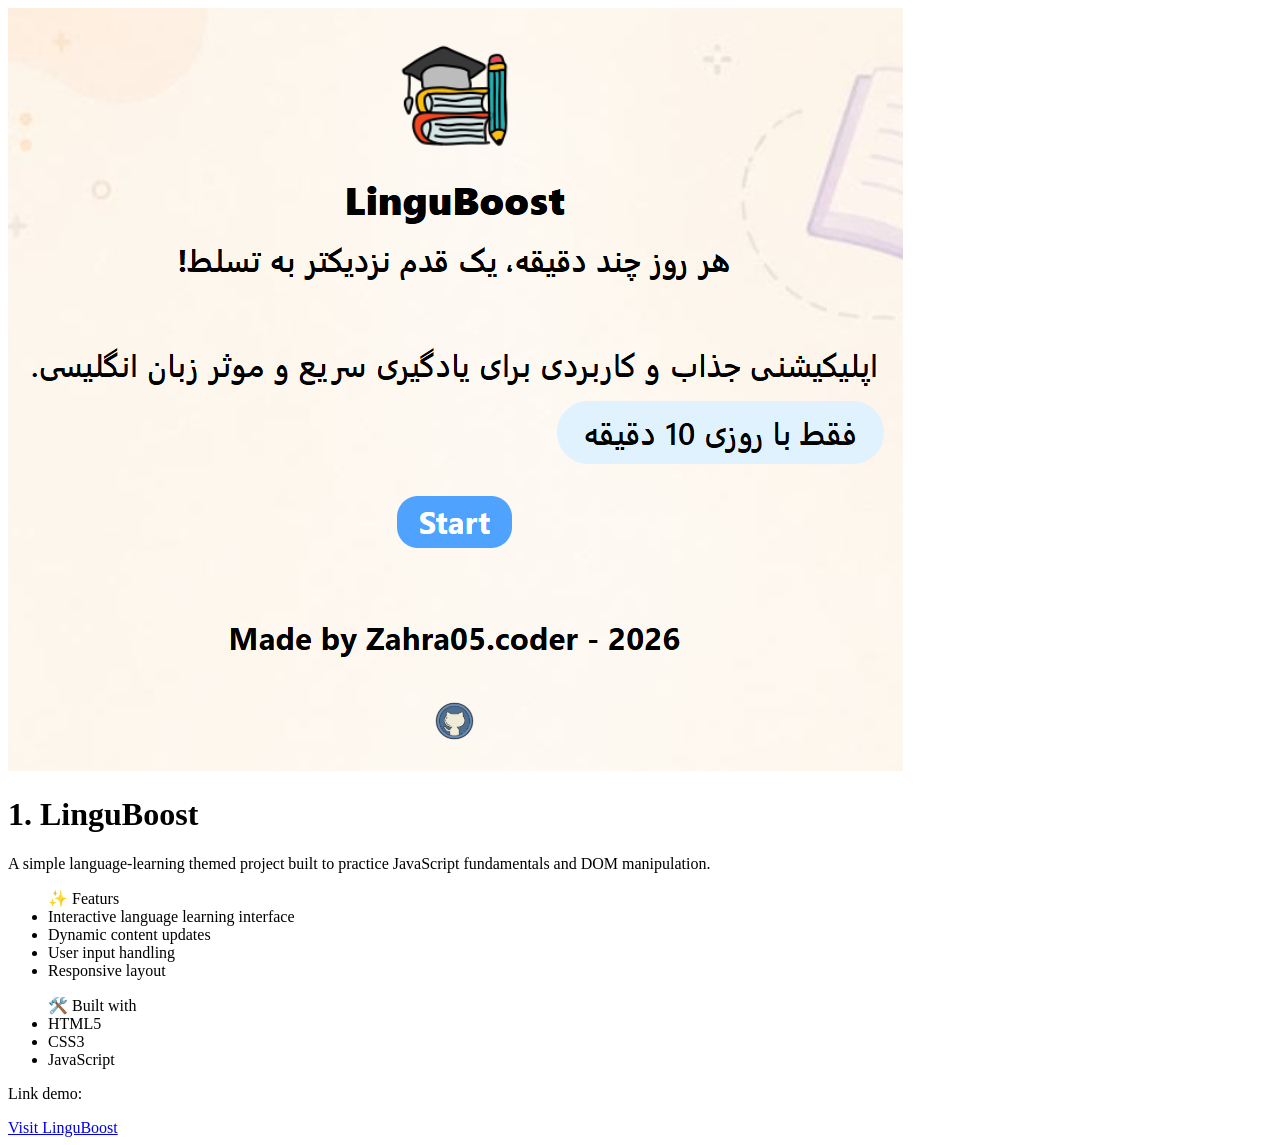
==== project.html @ e5756137 "Add project page" ====
<!doctype html>
<html lang="en">
  <head>
    <meta charset="UTF-8" />
    <meta name="viewport" content="width=device-width, initial-scale=1.0" />
    <title>Projects</title>
    <link rel="icon" href="imgs/project.png" />
    <link rel="stylesheet" href="project.css" />
  </head>
  <body>
    <div class="container">
      <div class="card1">
        <div class="linguboost">
          <img class="linguboost-img" src="imgs/linguboost.png" alt="" />

          <div class="linguboost-content">
            <h1>1. LinguBoost</h1>
            <p>
              A simple language-learning themed project built to practice
              JavaScript fundamentals and DOM manipulation.
            </p>
            <ul class="featurs">
              ✨ Featurs
              <li>Interactive language learning interface</li>
              <li>Dynamic content updates</li>
              <li>User input handling</li>
              <li>Responsive layout</li>
            </ul>
            <ul class="built-with">
              🛠️ Built with
              <li>HTML5</li>
              <li>CSS3</li>
              <li>JavaScript</li>
            </ul>
            <p class="demo">Link demo:</p>
            <a
              class="link-demo"
              href="https://lingu-boost-2026.vercel.app/"
              target="_blank"
              >Visit LinguBoost</a
            >
          </div>
        </div>
      </div>
      <div class="card2"></div>
    </div>
  </body>
</html>
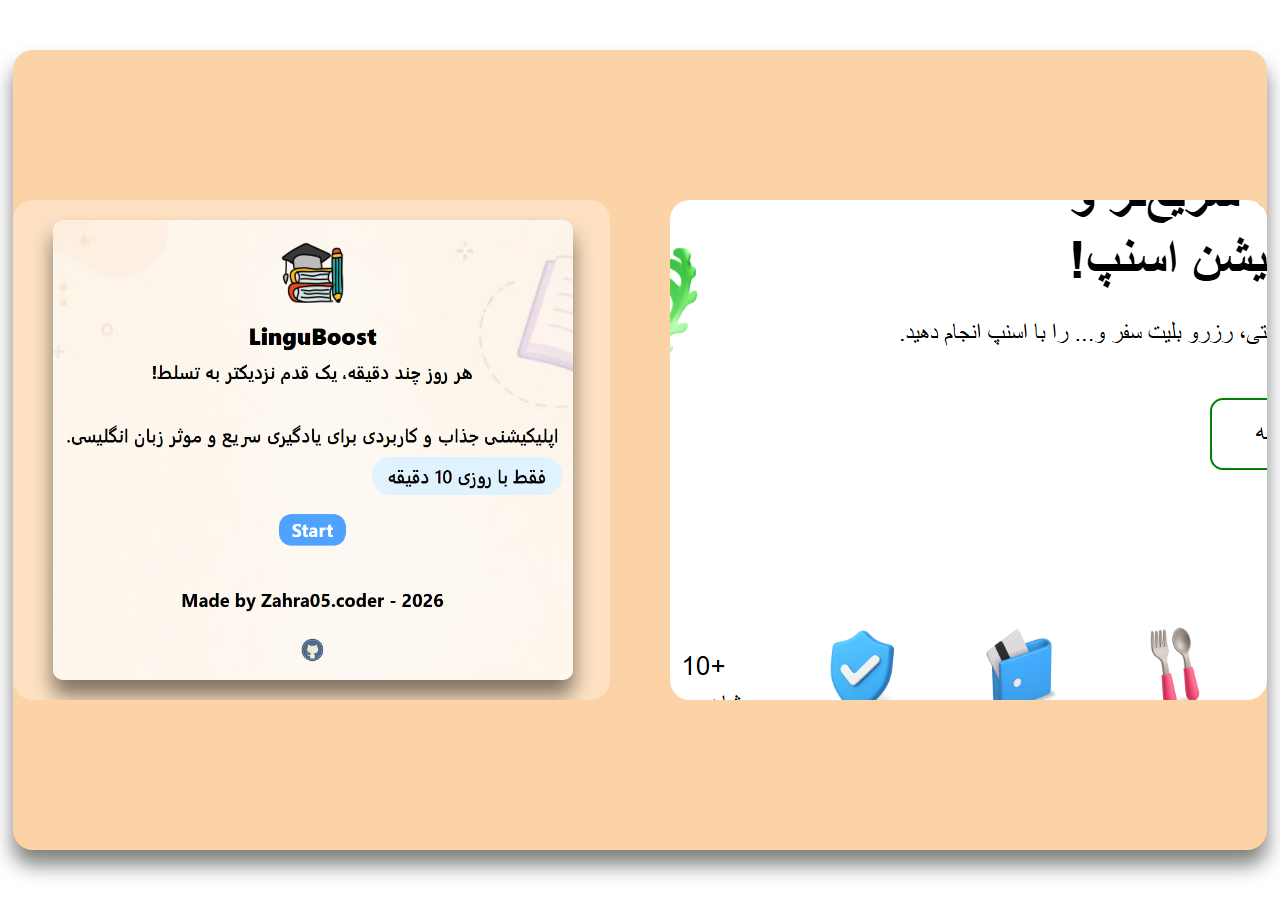
==== commit bf30ad0d: "Add section snapp" ====
--- a/project.html
+++ b/project.html
@@ -42,7 +42,30 @@
           </div>
         </div>
       </div>
-      <div class="card2"></div>
+      <div class="card2">
+        <div class="snapp">
+          <img class="snapp-img" src="imgs/snapp.png" alt="" />
+
+          <div class="snapp-content">
+            <h1>2. Snapp</h1>
+            <p>
+              A recreation of the Snapp website built with HTML and CSS,
+              focusing on layout, styling, and responsive design.
+            </p>
+            <ul class="built">
+              🛠️ Built with
+              <li>HTML5</li>
+              <li>CSS3</li>
+            </ul>
+            <p class="snapp-demo">Link demo:</p>
+            <a
+              class="link-demo-snapp"
+              href="https://snapp-clone-opal.vercel.app/"
+              target="_blank"
+            >Visit Snapp</a>
+          </div>
+        </div>
+      </div>
     </div>
   </body>
 </html>
--- a/project.css
+++ b/project.css
@@ -0,0 +1,152 @@
+* {
+  margin: 0;
+  padding: 0;
+  box-sizing: border-box;
+}
+
+body {
+  display: flex;
+  justify-content: center;
+  align-items: center;
+  height: 100vh;
+  font-family: "Numans", sans-serif;
+}
+
+.container {
+  width: 98%;
+  height: calc(100% - 100px);
+  background-color: #fcd3a7;
+  border-radius: 20px;
+  box-shadow: 0 15px 20px rgba(0, 0, 0, 0.5);
+  display: flex;
+  justify-content: center;
+  align-items: center;
+  gap: 60px;
+}
+
+.container .card1 {
+  position: relative;
+  overflow: hidden;
+  background: rgba(255, 255, 255, 0.3);
+  width: 600px;
+  height: 500px;
+  border-radius: 20px;
+  display: flex;
+  justify-content: center;
+  align-items: center;
+}
+
+.container .card1 .linguboost {
+  position: relative;
+  width: 100%;
+  height: 100%;
+}
+
+.container .card1 .linguboost .linguboost-img {
+  position: absolute;
+  top: 20px;
+  left: 40px;
+  width: 520px;
+  height: 460px;
+  border-radius: 10px;
+  box-shadow: 0 15px 20px rgba(0, 0, 0, 0.5);
+  transition: 0.5s;
+}
+
+.container .card1 .linguboost .linguboost-content {
+  position: absolute;
+  top: 0;
+  right: 100%;
+  width: 100%;
+  height: 100%;
+  display: flex;
+  justify-content: center;
+  align-items: center;
+  flex-direction: column;
+  padding: 20px;
+  background: rgba(255, 255, 255, 0.8);
+}
+
+.container .card1:hover .linguboost-img {
+  transform: translateX(-500px);
+}
+
+.container .card1:hover .linguboost-content {
+  left: 0;
+}
+
+.container .card1 .linguboost .linguboost-content h1 {
+  position: absolute;
+  top: 20px;
+  left: 10px;
+  font-size: 20px;
+  color: #620909;
+  font-weight: 700;
+}
+
+.container .card1 .linguboost .linguboost-content p {
+  font-size: 18px;
+  position: absolute;
+  top: 60px;
+  left: 10px;
+  line-height: 1.7;
+  color: #4e0202;
+  font-weight: 600;
+}
+
+.container .card1 .linguboost .linguboost-content .featurs {
+  position: absolute;
+  top: 136px;
+  left: 10px;
+  font-size: 18px;
+  list-style: none;
+  color: #4e0202;
+  line-height: 1.7;
+  font-weight: 600;
+}
+
+.container .card1 .linguboost .linguboost-content .built-with {
+  position: absolute;
+  top: 300px;
+  left: 10px;
+  font-size: 18px;
+  list-style: none;
+  color: #450202;
+  line-height: 1.7;
+  font-weight: 600;
+}
+
+.container .card1 .linguboost .linguboost-content .demo {
+  position: absolute;
+  top: 430px;
+  left: 10px;
+  font-size: 18px;
+  list-style: none;
+  color: #450202;
+  line-height: 1.7;
+  font-weight: 600;
+}
+
+.container .card1 .linguboost .linguboost-content .link-demo {
+  position: absolute;
+  top: 460px;
+  left: 10px;
+  font-size: 18px;
+  list-style: none;
+  color: #0a6adf;
+  line-height: 1.7;
+  font-weight: 600;
+  text-decoration: none;
+}
+
+.container .card2 {
+  position: relative;
+  overflow: hidden;
+  background: rgba(255, 255, 255, 0.3);
+  width: 600px;
+  height: 500px;
+  border-radius: 20px;
+  display: flex;
+  justify-content: center;
+  align-items: center;
+}
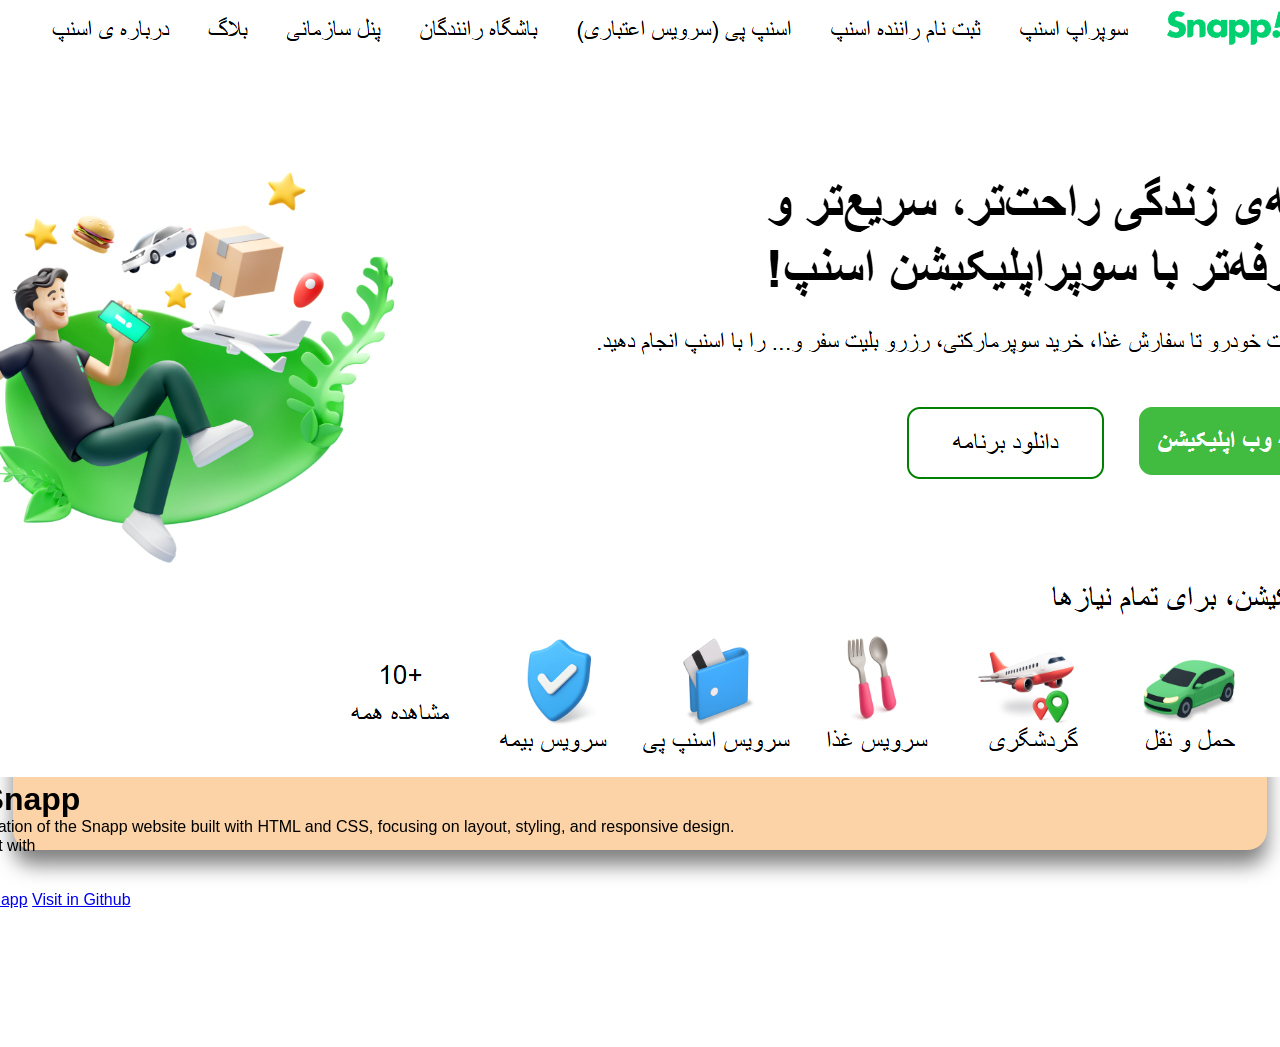
==== commit 3c6bc434: "Add todo project" ====
--- a/project.html
+++ b/project.html
@@ -9,7 +9,7 @@
   </head>
   <body>
     <div class="container">
-      <div class="card1">
+      <div class="card">
         <div class="linguboost">
           <img class="linguboost-img" src="imgs/linguboost.png" alt="" />
 
@@ -32,17 +32,23 @@
               <li>CSS3</li>
               <li>JavaScript</li>
             </ul>
-            <p class="demo">Link demo:</p>
             <a
               class="link-demo"
               href="https://lingu-boost-2026.vercel.app/"
               target="_blank"
               >Visit LinguBoost</a
             >
+            <a
+              class="linguboost-github"
+              href="https://github.com/zahraahmadi05/LinguBoost-2026"
+              target="_blank"
+              >Visit in Github</a
+            >
           </div>
         </div>
       </div>
-      <div class="card2">
+
+      <div class="card">
         <div class="snapp">
           <img class="snapp-img" src="imgs/snapp.png" alt="" />
 
@@ -57,12 +63,58 @@
               <li>HTML5</li>
               <li>CSS3</li>
             </ul>
-            <p class="snapp-demo">Link demo:</p>
             <a
               class="link-demo-snapp"
               href="https://snapp-clone-opal.vercel.app/"
               target="_blank"
-            >Visit Snapp</a>
+              >Visit Snapp</a
+            >
+            <a
+              class="snapp-github"
+              href="https://github.com/zahraahmadi05/snapp-clone"
+              target="_blank"
+              >Visit in Github</a
+            >
+          </div>
+        </div>
+      </div>
+
+      <div class="card">
+        <div class="todo">
+          <img class="todo-img" src="imgs/todolist.png" alt="" />
+
+          <div class="todo-content">
+            <h1>3. To-Do List</h1>
+            <p>
+              To-Do List is a responsive task management web application built
+              with HTML, CSS, and JavaScript.
+            </p>
+            <ul class="todo-featurs">
+              ✨ Featurs
+              <li>🔢 Maximum limit of 4 tasks</li>
+              <li>☑️ Mark a task as completed</li>
+              <li>⛔ Strike through a task after completion</li>
+              <li>🗑️ Delete each task individually</li>
+              <li>And more...</li>
+            </ul>
+            <ul class="todo-built">
+              🛠️ Built With
+              <li>HTML5</li>
+              <li>CSS3</li>
+              <li>JavaScript</li>
+            </ul>
+            <a
+              class="todo-demo"
+              href="https://to-do-list-eqf5.vercel.app/"
+              target="_blank"
+              >Visit To-Do List</a
+            >
+            <a
+              class="todo-github"
+              href="https://github.com/zahraahmadi05/To-do-list"
+              target="_blank"
+              >Visit in Github</a
+            >
           </div>
         </div>
       </div>
--- a/project.css
+++ b/project.css
@@ -150,3 +150,89 @@
   justify-content: center;
   align-items: center;
 }
+
+.container .card2 .snapp .snapp-content {
+  position: absolute;
+  top: 0;
+  right: 100%;
+  width: 100%;
+  height: 100%;
+  display: flex;
+  justify-content: center;
+  align-items: center;
+  flex-direction: column;
+  padding: 20px;
+  background: rgba(255, 255, 255, 0.8);
+}
+
+.container .card2:hover .snapp-img {
+  transform: translateX(-500px);
+}
+
+.container .card2:hover .snapp-content {
+  left: 0;
+}
+
+.container .card2 .snapp .snapp-img {
+  position: absolute;
+  top: 20px;
+  left: 40px;
+  width: 526px;
+  height: 460px;
+  border-radius: 10px;
+  box-shadow: 0 15px 20px rgba(0, 0, 0, 0.5);
+  transition: 0.5s;
+}
+
+.container .card2 .snapp .snapp-content h1 {
+  position: absolute;
+  top: 20px;
+  left: 10px;
+  font-size: 20px;
+  color: #620909;
+  font-weight: 700;
+}
+
+.container .card2 .snapp .snapp-content p {
+  font-size: 18px;
+  position: absolute;
+  top: 80px;
+  left: 10px;
+  line-height: 1.7;
+  color: #4e0202;
+  font-weight: 600;
+}
+
+.container .card2 .snapp .snapp-content .built {
+  position: absolute;
+  top: 180px;
+  left: 10px;
+  font-size: 18px;
+  list-style: none;
+  color: #450202;
+  line-height: 1.7;
+  font-weight: 600;
+}
+
+.container .card2 .snapp .snapp-content .snapp-demo {
+  position: absolute;
+  top: 300px;
+  left: 10px;
+  font-size: 18px;
+  list-style: none;
+  color: #450202;
+  line-height: 1.7;
+  font-weight: 600;
+}
+
+.container .card2 .snapp .snapp-content .link-demo-snapp {
+  position: absolute;
+  top: 340px;
+  left: 10px;
+  font-size: 18px;
+  list-style: none;
+  color: #0a6adf;
+  line-height: 1.7;
+  font-weight: 600;
+  text-decoration: none;
+}
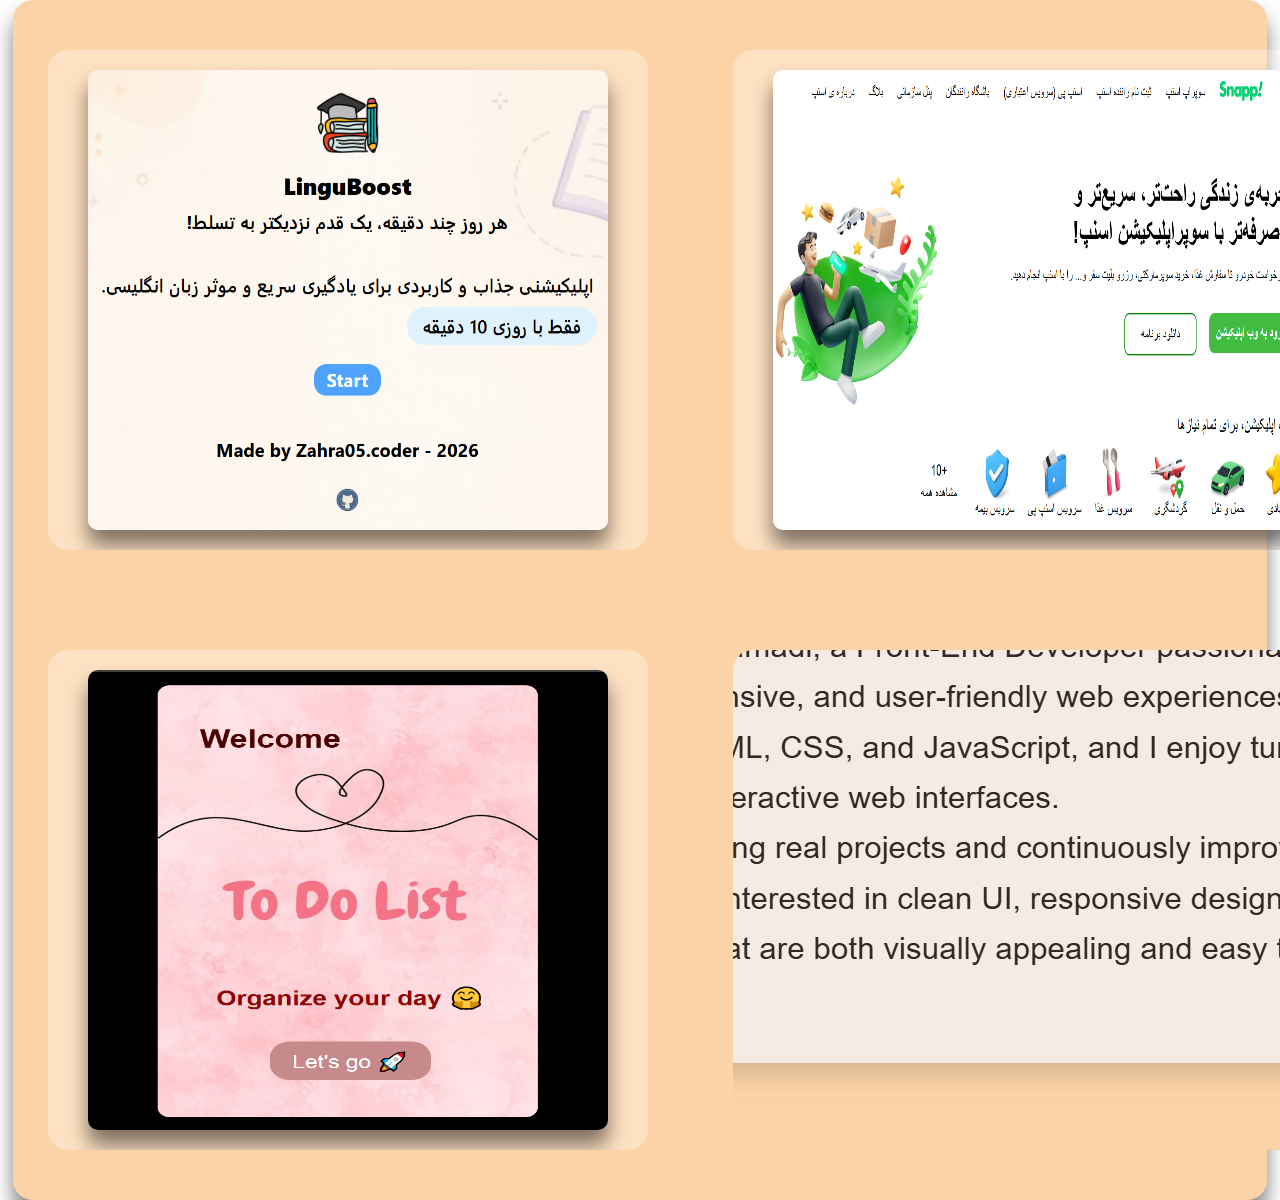
==== commit 3e68c12f: "Add portfilo" ====
--- a/project.html
+++ b/project.html
@@ -118,6 +118,45 @@
           </div>
         </div>
       </div>
+
+      <div class="card">
+        <div class="portfilo">
+          <img class="portfilo-img" src="imgs/portfilo.png" alt="" />
+
+          <div class="portfilo-content">
+            <h1>4. Portfilo</h1>
+            <p>
+              A personal portfolio website built with HTML and CSS to showcase
+              my skills, projects, and frontend development journey.
+            </p>
+            <ul class="portfilo-featur">
+              ✨ Featurs
+              <li>🎨 Custom UI Design</li>
+              <li>🧩 Project Showcase</li>
+              <li>👩‍💻 About Me Section</li>
+              <li>🔗 Social Media Links</li>
+              <li>And more...</li>
+            </ul>
+            <ul class="portfilo-built">
+              🛠️ Built With
+              <li>HTML5</li>
+              <li>CSS3</li>
+            </ul>
+            <a
+              class="portfilo-demo"
+              href="https://portfilo-azure-two.vercel.app/"
+              target="_blank"
+              >Visit Portfilo</a
+            >
+            <a
+              class="portfilo-github"
+              href="https://github.com/zahraahmadi05/Portfilo"
+              target="_blank"
+              >Visit Github</a
+            >
+          </div>
+        </div>
+      </div>
     </div>
   </body>
 </html>
--- a/project.css
+++ b/project.css
@@ -8,23 +8,22 @@
   display: flex;
   justify-content: center;
   align-items: center;
-  height: 100vh;
   font-family: "Numans", sans-serif;
 }
 
 .container {
   width: 98%;
-  height: calc(100% - 100px);
+  height: auto;
   background-color: #fcd3a7;
   border-radius: 20px;
   box-shadow: 0 15px 20px rgba(0, 0, 0, 0.5);
-  display: flex;
-  justify-content: center;
-  align-items: center;
-  gap: 60px;
-}
-
-.container .card1 {
+  display: grid;
+  grid-template-columns: repeat(2, 1fr);
+  align-items: stretch;
+  gap: 50px;
+}
+
+.container .card {
   position: relative;
   overflow: hidden;
   background: rgba(255, 255, 255, 0.3);
@@ -34,15 +33,17 @@
   display: flex;
   justify-content: center;
   align-items: center;
-}
-
-.container .card1 .linguboost {
+  margin-top: 50px;
+  margin-left: 35px;
+}
+
+.container .card .linguboost {
   position: relative;
   width: 100%;
   height: 100%;
 }
 
-.container .card1 .linguboost .linguboost-img {
+.container .card .linguboost .linguboost-img {
   position: absolute;
   top: 20px;
   left: 40px;
@@ -53,7 +54,7 @@
   transition: 0.5s;
 }
 
-.container .card1 .linguboost .linguboost-content {
+.container .card .linguboost .linguboost-content {
   position: absolute;
   top: 0;
   right: 100%;
@@ -67,15 +68,15 @@
   background: rgba(255, 255, 255, 0.8);
 }
 
-.container .card1:hover .linguboost-img {
+.container .card:hover .linguboost-img {
   transform: translateX(-500px);
 }
 
-.container .card1:hover .linguboost-content {
+.container .card:hover .linguboost-content {
   left: 0;
 }
 
-.container .card1 .linguboost .linguboost-content h1 {
+.container .card .linguboost .linguboost-content h1 {
   position: absolute;
   top: 20px;
   left: 10px;
@@ -84,30 +85,30 @@
   font-weight: 700;
 }
 
-.container .card1 .linguboost .linguboost-content p {
-  font-size: 18px;
-  position: absolute;
-  top: 60px;
-  left: 10px;
-  line-height: 1.7;
-  color: #4e0202;
-  font-weight: 600;
-}
-
-.container .card1 .linguboost .linguboost-content .featurs {
-  position: absolute;
-  top: 136px;
-  left: 10px;
-  font-size: 18px;
-  list-style: none;
-  color: #4e0202;
-  line-height: 1.7;
-  font-weight: 600;
-}
-
-.container .card1 .linguboost .linguboost-content .built-with {
-  position: absolute;
-  top: 300px;
+.container .card .linguboost .linguboost-content p {
+  font-size: 18px;
+  position: absolute;
+  top: 50px;
+  left: 10px;
+  line-height: 1.7;
+  color: #4e0202;
+  font-weight: 600;
+}
+
+.container .card .linguboost .linguboost-content .featurs {
+  position: absolute;
+  top: 114px;
+  left: 10px;
+  font-size: 18px;
+  list-style: none;
+  color: #4e0202;
+  line-height: 1.7;
+  font-weight: 600;
+}
+
+.container .card .linguboost .linguboost-content .built-with {
+  position: absolute;
+  top: 270px;
   left: 10px;
   font-size: 18px;
   list-style: none;
@@ -116,20 +117,9 @@
   font-weight: 600;
 }
 
-.container .card1 .linguboost .linguboost-content .demo {
-  position: absolute;
-  top: 430px;
-  left: 10px;
-  font-size: 18px;
-  list-style: none;
-  color: #450202;
-  line-height: 1.7;
-  font-weight: 600;
-}
-
-.container .card1 .linguboost .linguboost-content .link-demo {
-  position: absolute;
-  top: 460px;
+.container .card .linguboost .linguboost-content .link-demo {
+  position: absolute;
+  top: 400px;
   left: 10px;
   font-size: 18px;
   list-style: none;
@@ -139,7 +129,19 @@
   text-decoration: none;
 }
 
-.container .card2 {
+.container .card .linguboost .linguboost-content .linguboost-github {
+  position: absolute;
+  top: 440px;
+  left: 10px;
+  font-size: 18px;
+  list-style: none;
+  color: #02a647;
+  line-height: 1.7;
+  font-weight: 600;
+  text-decoration: none;
+}
+
+.container .card:nth-child(2) {
   position: relative;
   overflow: hidden;
   background: rgba(255, 255, 255, 0.3);
@@ -151,7 +153,7 @@
   align-items: center;
 }
 
-.container .card2 .snapp .snapp-content {
+.container .card:nth-child(2) .snapp .snapp-content {
   position: absolute;
   top: 0;
   right: 100%;
@@ -165,15 +167,15 @@
   background: rgba(255, 255, 255, 0.8);
 }
 
-.container .card2:hover .snapp-img {
+.container .card:nth-child(2):hover .snapp-img {
   transform: translateX(-500px);
 }
 
-.container .card2:hover .snapp-content {
+.container .card:nth-child(2):hover .snapp-content {
   left: 0;
 }
 
-.container .card2 .snapp .snapp-img {
+.container .card:nth-child(2) .snapp .snapp-img {
   position: absolute;
   top: 20px;
   left: 40px;
@@ -184,7 +186,7 @@
   transition: 0.5s;
 }
 
-.container .card2 .snapp .snapp-content h1 {
+.container .card:nth-child(2) .snapp .snapp-content h1 {
   position: absolute;
   top: 20px;
   left: 10px;
@@ -193,7 +195,7 @@
   font-weight: 700;
 }
 
-.container .card2 .snapp .snapp-content p {
+.container .card:nth-child(2) .snapp .snapp-content p {
   font-size: 18px;
   position: absolute;
   top: 80px;
@@ -203,7 +205,7 @@
   font-weight: 600;
 }
 
-.container .card2 .snapp .snapp-content .built {
+.container .card:nth-child(2) .snapp .snapp-content .built {
   position: absolute;
   top: 180px;
   left: 10px;
@@ -214,20 +216,120 @@
   font-weight: 600;
 }
 
-.container .card2 .snapp .snapp-content .snapp-demo {
+.container .card:nth-child(2) .snapp .snapp-content .link-demo-snapp {
   position: absolute;
   top: 300px;
   left: 10px;
   font-size: 18px;
   list-style: none;
+  color: #0a6adf;
+  line-height: 1.7;
+  font-weight: 600;
+  text-decoration: none;
+}
+
+.container .card:nth-child(2) .snapp .snapp-content .snapp-github {
+  position: absolute;
+  top: 340px;
+  left: 10px;
+  font-size: 18px;
+  list-style: none;
+  color: #02a647;
+  line-height: 1.7;
+  font-weight: 600;
+  text-decoration: none;
+}
+
+.container .card:nth-child(3) {
+  position: relative;
+  overflow: hidden;
+  background: rgba(255, 255, 255, 0.3);
+  width: 600px;
+  height: 500px;
+  border-radius: 20px;
+  display: flex;
+  justify-content: center;
+  align-items: center;
+  margin-bottom: 50px;
+}
+
+.container .card:nth-child(3) .todo .todo-img {
+  position: absolute;
+  top: 20px;
+  left: 40px;
+  width: 520px;
+  height: 460px;
+  border-radius: 10px;
+  box-shadow: 0 15px 20px rgba(0, 0, 0, 0.5);
+  transition: 0.5s;
+}
+
+.container .card:nth-child(3):hover .todo-img {
+  transform: translateX(-500px);
+}
+
+.container .card:nth-child(3) .todo .todo-content {
+  position: absolute;
+  top: 0;
+  right: 100%;
+  width: 100%;
+  height: 100%;
+  display: flex;
+  justify-content: center;
+  align-items: center;
+  flex-direction: column;
+  padding: 20px;
+  background: rgba(255, 255, 255, 0.8);
+}
+
+.container .card:nth-child(3):hover .todo .todo-content {
+  left: 0;
+}
+
+.container .card:nth-child(3) .todo .todo-content h1 {
+  position: absolute;
+  top: 20px;
+  left: 10px;
+  font-size: 20px;
+  color: #620909;
+  font-weight: 700;
+}
+
+.container .card:nth-child(3) .todo .todo-content p {
+  font-size: 18px;
+  position: absolute;
+  top: 50px;
+  left: 10px;
+  line-height: 1.7;
+  color: #4e0202;
+  font-weight: 600;
+}
+
+.container .card:nth-child(3) .todo .todo-content .todo-featurs {
+  position: absolute;
+  top: 114px;
+  left: 10px;
+  font-size: 18px;
+  list-style: none;
+  color: #4e0202;
+  line-height: 1.7;
+  font-weight: 600;
+}
+
+.container .card:nth-child(3) .todo .todo-content .todo-built {
+  position: absolute;
+  top: 300px;
+  left: 10px;
+  font-size: 18px;
+  list-style: none;
   color: #450202;
   line-height: 1.7;
   font-weight: 600;
 }
 
-.container .card2 .snapp .snapp-content .link-demo-snapp {
-  position: absolute;
-  top: 340px;
+.container .card:nth-child(3) .todo .todo-content .todo-demo {
+  position: absolute;
+  top: 424px;
   left: 10px;
   font-size: 18px;
   list-style: none;
@@ -236,3 +338,15 @@
   font-weight: 600;
   text-decoration: none;
 }
+
+.container .card:nth-child(3) .todo .todo-content .todo-github {
+  position: absolute;
+  top: 452px;
+  left: 10px;
+  font-size: 18px;
+  list-style: none;
+  color: #02a647;
+  line-height: 1.7;
+  font-weight: 600;
+  text-decoration: none;
+}
